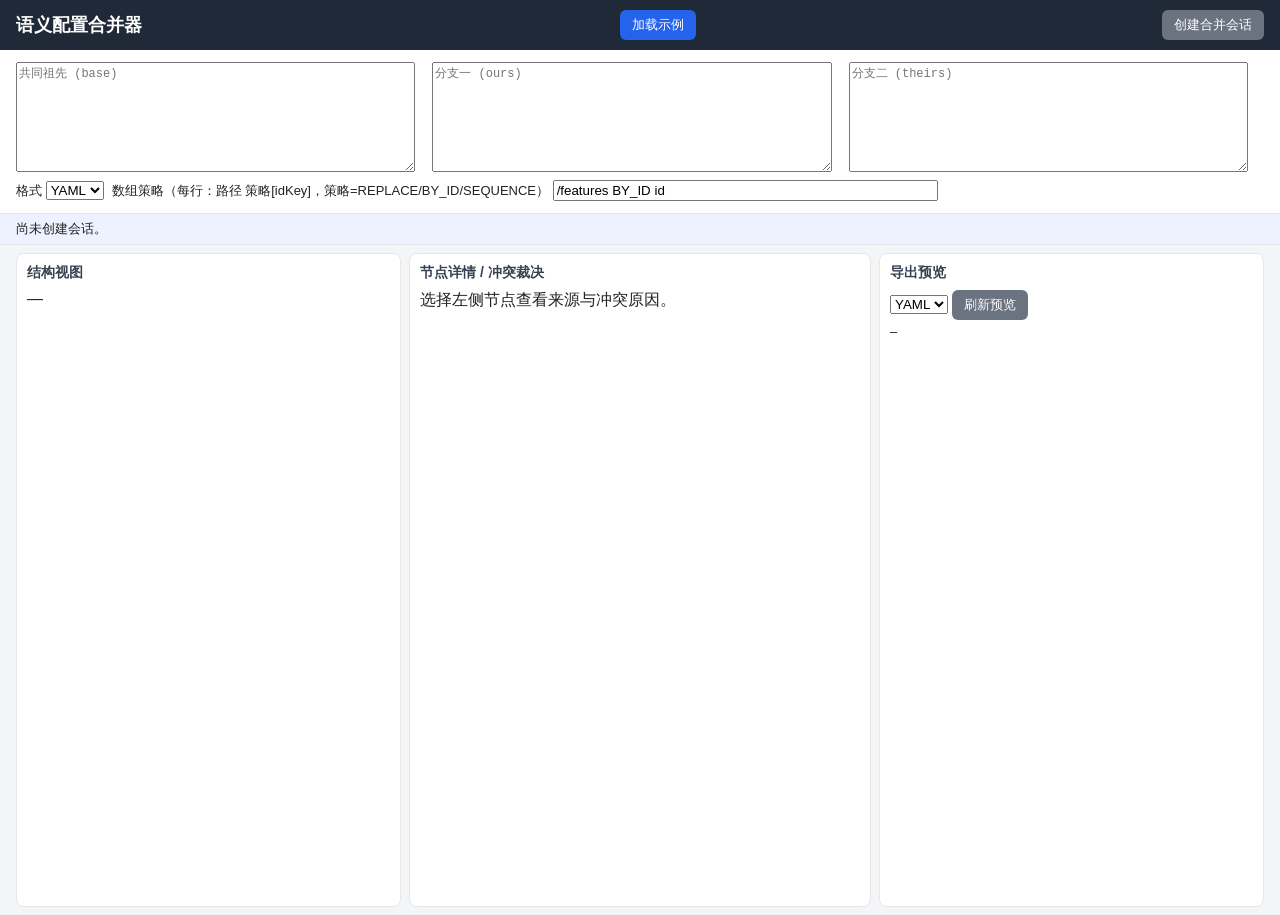
==== src/main/resources/static/index.html @ f863fae4 "pwgsb 1169 run A: product snapshot (session 01a0c566-7060-7b93-9cdb-73a87e50f35b)" ====
<!DOCTYPE html>
<html lang="zh-CN">
<head>
<meta charset="utf-8">
<title>语义配置合并器</title>
<style>
  * { box-sizing: border-box; }
  body { margin: 0; font-family: -apple-system, "PingFang SC", "Microsoft YaHei", sans-serif; background: #f4f5f7; color: #222; }
  header { background: #1f2937; color: #fff; padding: 10px 16px; display: flex; align-items: center; gap: 12px; }
  header h1 { font-size: 18px; margin: 0; }
  header button { margin-left: auto; }
  button { background: #2563eb; color: #fff; border: 0; border-radius: 6px; padding: 6px 12px; cursor: pointer; font-size: 13px; }
  button.secondary { background: #6b7280; }
  button:disabled { background: #9ca3af; cursor: not-allowed; }
  #setup { padding: 12px 16px; background: #fff; border-bottom: 1px solid #e5e7eb; }
  #setup textarea { width: 32%; height: 110px; font-family: ui-monospace, monospace; font-size: 12px; margin-right: 1%; vertical-align: top; }
  #setup .bar { margin-top: 8px; display: flex; gap: 8px; align-items: center; }
  #status { padding: 6px 16px; font-size: 13px; background: #eef2ff; border-bottom: 1px solid #e5e7eb; }
  #status .err { color: #b91c1c; }
  main { display: grid; grid-template-columns: 1fr 1.2fr 1fr; gap: 8px; padding: 8px 16px; height: calc(100vh - 230px); min-height: 320px; }
  .pane { background: #fff; border: 1px solid #e5e7eb; border-radius: 8px; overflow: auto; padding: 10px; }
  .pane h2 { font-size: 14px; margin: 0 0 8px; color: #374151; }
  .node { padding: 2px 4px; border-radius: 4px; cursor: pointer; font-family: ui-monospace, monospace; font-size: 12.5px; white-space: nowrap; }
  .node:hover { background: #eff6ff; }
  .node.selected { background: #dbeafe; }
  .badge { display: inline-block; font-size: 10px; border-radius: 4px; padding: 0 4px; margin-left: 4px; }
  .b-conflict { background: #fee2e2; color: #b91c1c; }
  .b-auto { background: #dcfce7; color: #15803d; }
  .b-clean { background: #f3f4f6; color: #6b7280; }
  pre { background: #f9fafb; border: 1px solid #e5e7eb; border-radius: 6px; padding: 8px; font-size: 12px; overflow: auto; margin: 6px 0; }
  .kv { font-size: 13px; margin: 4px 0; }
  .kv b { color: #374151; }
  .origin { display: inline-block; background: #ede9fe; color: #5b21b6; border-radius: 4px; padding: 1px 6px; font-size: 11px; margin: 1px 2px; }
  .choices button { margin-right: 6px; margin-bottom: 6px; }
  .suggestion { background: #fef9c3; border: 1px solid #fde047; border-radius: 6px; padding: 6px; font-size: 12px; margin: 6px 0; }
  #preview { white-space: pre; font-family: ui-monospace, monospace; font-size: 12px; }
</style>
</head>
<body>
<header>
  <h1>语义配置合并器</h1>
  <span id="sessInfo" style="font-size:12px;color:#9ca3af"></span>
  <button onclick="loadSample()">加载示例</button>
  <button class="secondary" onclick="createSession()">创建合并会话</button>
</header>
<div id="setup">
  <textarea id="base" placeholder="共同祖先 (base)"></textarea>
  <textarea id="ours" placeholder="分支一 (ours)"></textarea>
  <textarea id="theirs" placeholder="分支二 (theirs)"></textarea>
  <div class="bar">
    <label style="font-size:13px">格式
      <select id="format"><option>YAML</option><option>JSON</option></select>
    </label>
    <label style="font-size:13px">数组策略（每行：路径 策略[idKey]，策略=REPLACE/BY_ID/SEQUENCE）
      <input id="policies" size="46" value="/features BY_ID id">
    </label>
  </div>
</div>
<div id="status">尚未创建会话。</div>
<main>
  <div class="pane"><h2>结构视图</h2><div id="tree">—</div></div>
  <div class="pane"><h2>节点详情 / 冲突裁决</h2><div id="detail">选择左侧节点查看来源与冲突原因。</div></div>
  <div class="pane"><h2>导出预览</h2>
    <div style="margin-bottom:6px">
      <select id="expFmt"><option value="yaml">YAML</option><option value="json">JSON</option></select>
      <button class="secondary" onclick="refreshExport()">刷新预览</button>
    </div>
    <div id="preview">—</div>
  </div>
</main>
<script>
let session = null;
let selectedPath = '/';

function esc(s){ return String(s).replace(/[&<>]/g, c => ({'&':'&amp;','<':'&lt;','>':'&gt;'}[c])); }

function loadSample(){
  fetch('/api/sample').then(r=>r.json()).then(j=>{
    document.getElementById('base').value = j.base;
    document.getElementById('ours').value = j.ours;
    document.getElementById('theirs').value = j.theirs;
    document.getElementById('format').value = j.format;
    document.getElementById('policies').value =
      j.policies.arrays.map(a=>`${a.path} ${a.strategy} ${a.idKey||''}`.trim()).join('\n');
  });
}

function parsePolicies(){
  const lines = document.getElementById('policies').value.split('\n').map(s=>s.trim()).filter(Boolean);
  return lines.map(l=>{
    const [path, strategy, idKey] = l.split(/\s+/);
    return { path, strategy, idKey: idKey || 'id' };
  });
}

function createSession(){
  const body = {
    name: '手工会话', format: document.getElementById('format').value,
    base: document.getElementById('base').value,
    ours: document.getElementById('ours').value,
    theirs: document.getElementById('theirs').value,
    policies: { version: 'v1', arrays: parsePolicies() }
  };
  fetch('/api/sessions', {method:'POST', headers:{'Content-Type':'application/json'}, body: JSON.stringify(body)})
    .then(r=>r.json()).then(j=>{
      if(j.error){ setStatus('创建失败：'+j.message, true); return; }
      session = j; renderAll();
    });
}

function setStatus(msg, isErr){
  document.getElementById('status').innerHTML = isErr ? `<span class="err">${esc(msg)}</span>` : esc(msg);
}

function renderAll(){
  document.getElementById('sessInfo').textContent =
    `会话 ${session.id} · 版本 ${session.version} · 策略 ${session.policyVersion}`;
  setStatus(`已自动合并 ${session.autoCount} 项，待解决冲突 ${session.conflictCount} 项。`);
  fetch(`/api/sessions/${session.id}/tree`).then(r=>r.json()).then(t=>{
    document.getElementById('tree').innerHTML = renderNode(t, '（根）', 0);
    bindTree();
  });
  refreshExport();
}

function renderNode(n, label, depth){
  const badge = n.status==='conflict' ? '<span class="badge b-conflict">冲突</span>'
    : n.status==='auto' ? '<span class="badge b-auto">自动</span>'
    : '<span class="badge b-clean">一致</span>';
  const val = n.type==='scalar' ? ` = ${esc(n.value)}` : n.type==='null' ? ' = null' : '';
  let html = `<div class="node" data-path="${esc(n.path)}" style="padding-left:${depth*14+4}px">${esc(label)}${val}${badge}</div>`;
  if(n.type==='object'){
    for(const k of Object.keys(n.children)) html += renderNode(n.children[k], k, depth+1);
  } else if(n.type==='array'){
    n.children.forEach((c,i)=>{ html += renderNode(c, `[${i}]`, depth+1); });
  }
  return html;
}

function bindTree(){
  document.querySelectorAll('.node').forEach(el=>{
    el.onclick = ()=>{
      document.querySelectorAll('.node').forEach(x=>x.classList.remove('selected'));
      el.classList.add('selected');
      selectedPath = el.dataset.path;
      showDetail(selectedPath);
    };
  });
}

function originsHtml(os){
  if(!os || !os.length) return '<span class="origin">无记录</span>';
  return os.map(o=>`<span class="origin">${esc(o.source)}${o.note?(' · '+esc(o.note)):''}</span>`).join(' → ');
}

function showDetail(path){
  fetch(`/api/sessions/${session.id}/node?path=${encodeURIComponent(path)}`)
    .then(r=>r.json()).then(j=>{
      let html = `<div class="kv"><b>路径：</b>${esc(j.path)}</div>
        <div class="kv"><b>指纹：</b><code>${esc(j.fingerprint.slice(0,16))}…</code></div>
        <div class="kv"><b>来源链：</b>${originsHtml(j.origins)}</div>
        <div class="kv"><b>合并结果：</b></div><pre>${esc(j.value)}</pre>`;
      if(j.conflict){
        const c = j.conflict;
        html += `<div class="kv"><b>冲突原因：</b><span class="badge b-conflict">${esc(c.reason)}</span> ${esc(c.detail)}</div>
          <div class="kv"><b>base：</b></div><pre>${esc(c.base)}</pre>
          <div class="kv"><b>ours：</b></div><pre>${esc(c.ours)}</pre>
          <div class="kv"><b>theirs：</b></div><pre>${esc(c.theirs)}</pre>`;
        if(c.suggestion) html += `<div class="suggestion">💡 ${esc(c.suggestion)}</div>`;
        html += `<div class="choices">
          <button onclick="resolve('${esc(c.path)}','ours')">采用 ours</button>
          <button onclick="resolve('${esc(c.path)}','theirs')">采用 theirs</button>
          <button onclick="resolve('${esc(c.path)}','base')">保留 base</button>
          <button onclick="resolve('${esc(c.path)}','delete')">删除该项</button>
        </div>`;
      }
      document.getElementById('detail').innerHTML = html;
    });
}

function resolve(path, choice){
  const body = { expectedVersion: session.version, resolutions: [{ path, choice }] };
  fetch(`/api/sessions/${session.id}/resolve`, {method:'POST', headers:{'Content-Type':'application/json'}, body: JSON.stringify(body)})
    .then(r=>r.json().then(j=>({code:r.status, j})))
    .then(({code,j})=>{
      if(code===409){ setStatus('提交被拒绝：'+j.message, true); return; }
      if(j.error){ setStatus(j.message, true); return; }
      session = j; renderAll();
      setStatus(`裁决已保存（可重放）。剩余冲突 ${session.conflictCount} 项。`);
    });
}

function refreshExport(){
  if(!session) return;
  const fmt = document.getElementById('expFmt').value;
  fetch(`/api/sessions/${session.id}/export?fmt=${fmt}`).then(r=>r.json()).then(j=>{
    document.getElementById('preview').textContent = j.text || '（空）';
  });
}
</script>
</body>
</html>
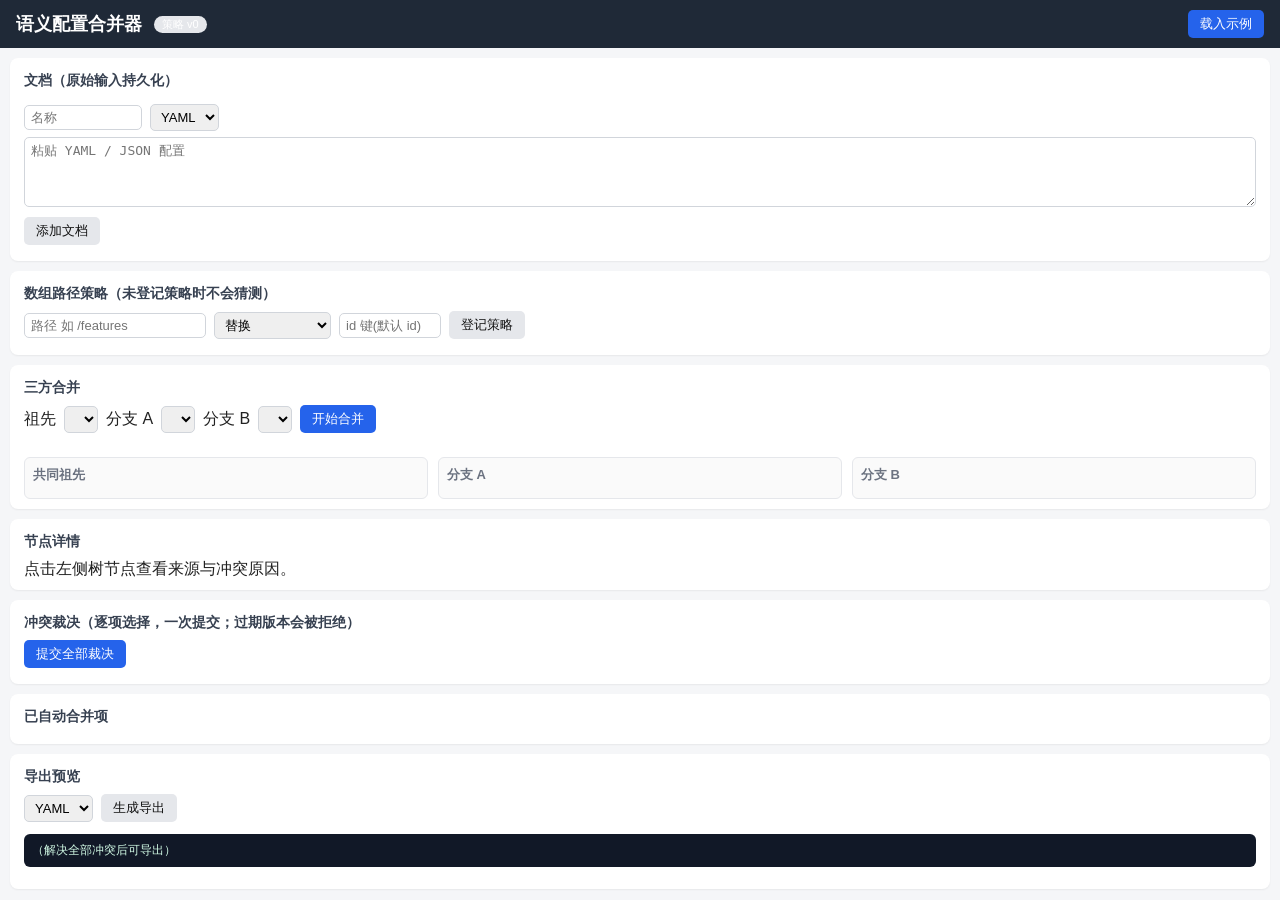
==== commit 0ef699c8: "pwgsb 1169 run B: product snapshot (session 01a0c5db-8697-7f63-a331-c51d2de52493)" ====
--- a/src/main/resources/static/index.html
+++ b/src/main/resources/static/index.html
@@ -1,202 +1,319 @@
 <!DOCTYPE html>
-<html lang="zh-CN">
+<html lang="zh">
 <head>
 <meta charset="utf-8">
 <title>语义配置合并器</title>
 <style>
   * { box-sizing: border-box; }
-  body { margin: 0; font-family: -apple-system, "PingFang SC", "Microsoft YaHei", sans-serif; background: #f4f5f7; color: #222; }
+  body { font-family: -apple-system, "PingFang SC", sans-serif; margin: 0; background: #f5f6f8; color: #222; }
   header { background: #1f2937; color: #fff; padding: 10px 16px; display: flex; align-items: center; gap: 12px; }
   header h1 { font-size: 18px; margin: 0; }
   header button { margin-left: auto; }
-  button { background: #2563eb; color: #fff; border: 0; border-radius: 6px; padding: 6px 12px; cursor: pointer; font-size: 13px; }
-  button.secondary { background: #6b7280; }
-  button:disabled { background: #9ca3af; cursor: not-allowed; }
-  #setup { padding: 12px 16px; background: #fff; border-bottom: 1px solid #e5e7eb; }
-  #setup textarea { width: 32%; height: 110px; font-family: ui-monospace, monospace; font-size: 12px; margin-right: 1%; vertical-align: top; }
-  #setup .bar { margin-top: 8px; display: flex; gap: 8px; align-items: center; }
-  #status { padding: 6px 16px; font-size: 13px; background: #eef2ff; border-bottom: 1px solid #e5e7eb; }
-  #status .err { color: #b91c1c; }
-  main { display: grid; grid-template-columns: 1fr 1.2fr 1fr; gap: 8px; padding: 8px 16px; height: calc(100vh - 230px); min-height: 320px; }
-  .pane { background: #fff; border: 1px solid #e5e7eb; border-radius: 8px; overflow: auto; padding: 10px; }
-  .pane h2 { font-size: 14px; margin: 0 0 8px; color: #374151; }
-  .node { padding: 2px 4px; border-radius: 4px; cursor: pointer; font-family: ui-monospace, monospace; font-size: 12.5px; white-space: nowrap; }
-  .node:hover { background: #eff6ff; }
-  .node.selected { background: #dbeafe; }
-  .badge { display: inline-block; font-size: 10px; border-radius: 4px; padding: 0 4px; margin-left: 4px; }
-  .b-conflict { background: #fee2e2; color: #b91c1c; }
-  .b-auto { background: #dcfce7; color: #15803d; }
-  .b-clean { background: #f3f4f6; color: #6b7280; }
-  pre { background: #f9fafb; border: 1px solid #e5e7eb; border-radius: 6px; padding: 8px; font-size: 12px; overflow: auto; margin: 6px 0; }
-  .kv { font-size: 13px; margin: 4px 0; }
+  section { background: #fff; margin: 10px; padding: 10px 14px; border-radius: 8px; box-shadow: 0 1px 2px rgba(0,0,0,.06); }
+  h2 { font-size: 14px; margin: 4px 0 8px; color: #374151; }
+  button { background: #2563eb; color: #fff; border: 0; border-radius: 5px; padding: 5px 12px; cursor: pointer; font-size: 13px; }
+  button.ghost { background: #e5e7eb; color: #111; }
+  select, input, textarea { font-size: 13px; padding: 4px 6px; border: 1px solid #d1d5db; border-radius: 5px; }
+  textarea { width: 100%; font-family: ui-monospace, monospace; }
+  .row { display: flex; gap: 8px; align-items: center; flex-wrap: wrap; margin: 6px 0; }
+  .cols { display: grid; grid-template-columns: 1fr 1fr 1fr; gap: 10px; }
+  .col { background: #fafafa; border: 1px solid #e5e7eb; border-radius: 6px; padding: 8px; max-height: 420px; overflow: auto; }
+  .col h3 { margin: 0 0 6px; font-size: 13px; color: #6b7280; }
+  .node { padding: 1px 4px; border-radius: 4px; cursor: pointer; white-space: nowrap; font-family: ui-monospace, monospace; font-size: 12px; }
+  .node:hover { background: #e0e7ff; }
+  .node.selected { background: #c7d2fe; }
+  .node.conflict { color: #b91c1c; font-weight: 600; }
+  .conflict-badge { color: #b91c1c; font-size: 11px; }
+  .kv { font-size: 12px; margin: 2px 0; }
   .kv b { color: #374151; }
-  .origin { display: inline-block; background: #ede9fe; color: #5b21b6; border-radius: 4px; padding: 1px 6px; font-size: 11px; margin: 1px 2px; }
-  .choices button { margin-right: 6px; margin-bottom: 6px; }
-  .suggestion { background: #fef9c3; border: 1px solid #fde047; border-radius: 6px; padding: 6px; font-size: 12px; margin: 6px 0; }
-  #preview { white-space: pre; font-family: ui-monospace, monospace; font-size: 12px; }
+  .chain { color: #6b7280; font-size: 11px; }
+  .conflict-card { border: 1px solid #fecaca; background: #fff7f7; border-radius: 6px; padding: 8px; margin: 6px 0; }
+  .conflict-card.resolved { border-color: #bbf7d0; background: #f0fdf4; }
+  .conflict-card.auto { border-color: #bfdbfe; background: #eff6ff; }
+  .item { font-size: 12px; color: #374151; }
+  #msg { color: #b91c1c; font-size: 13px; min-height: 18px; }
+  .pill { font-size: 11px; background: #e5e7eb; border-radius: 10px; padding: 1px 8px; }
+  pre { background: #111827; color: #d1fae5; padding: 8px; border-radius: 6px; overflow: auto; font-size: 12px; max-height: 300px; }
+  table { border-collapse: collapse; font-size: 12px; }
+  td, th { border: 1px solid #e5e7eb; padding: 3px 8px; }
 </style>
 </head>
 <body>
 <header>
   <h1>语义配置合并器</h1>
-  <span id="sessInfo" style="font-size:12px;color:#9ca3af"></span>
-  <button onclick="loadSample()">加载示例</button>
-  <button class="secondary" onclick="createSession()">创建合并会话</button>
+  <span class="pill" id="policyVer">策略 v0</span>
+  <button onclick="loadDemo()">载入示例</button>
 </header>
-<div id="setup">
-  <textarea id="base" placeholder="共同祖先 (base)"></textarea>
-  <textarea id="ours" placeholder="分支一 (ours)"></textarea>
-  <textarea id="theirs" placeholder="分支二 (theirs)"></textarea>
-  <div class="bar">
-    <label style="font-size:13px">格式
-      <select id="format"><option>YAML</option><option>JSON</option></select>
-    </label>
-    <label style="font-size:13px">数组策略（每行：路径 策略[idKey]，策略=REPLACE/BY_ID/SEQUENCE）
-      <input id="policies" size="46" value="/features BY_ID id">
-    </label>
-  </div>
-</div>
-<div id="status">尚未创建会话。</div>
-<main>
-  <div class="pane"><h2>结构视图</h2><div id="tree">—</div></div>
-  <div class="pane"><h2>节点详情 / 冲突裁决</h2><div id="detail">选择左侧节点查看来源与冲突原因。</div></div>
-  <div class="pane"><h2>导出预览</h2>
-    <div style="margin-bottom:6px">
-      <select id="expFmt"><option value="yaml">YAML</option><option value="json">JSON</option></select>
-      <button class="secondary" onclick="refreshExport()">刷新预览</button>
-    </div>
-    <div id="preview">—</div>
-  </div>
-</main>
+
+<section>
+  <h2>文档（原始输入持久化）</h2>
+  <div class="row" id="docList"></div>
+  <div class="row">
+    <input id="docName" placeholder="名称" size="12">
+    <select id="docFormat"><option value="yaml">YAML</option><option value="json">JSON</option></select>
+  </div>
+  <textarea id="docText" rows="4" placeholder="粘贴 YAML / JSON 配置"></textarea>
+  <div class="row"><button class="ghost" onclick="addDoc()">添加文档</button></div>
+</section>
+
+<section>
+  <h2>数组路径策略（未登记策略时不会猜测）</h2>
+  <div class="row">
+    <input id="polPath" placeholder="路径 如 /features" size="20">
+    <select id="polStrategy">
+      <option value="replace">替换</option>
+      <option value="by_id">按稳定 id 合并</option>
+      <option value="ordered">有序序列</option>
+    </select>
+    <input id="polIdKey" placeholder="id 键(默认 id)" size="10">
+    <button class="ghost" onclick="addPolicy()">登记策略</button>
+  </div>
+  <table id="polTable"></table>
+</section>
+
+<section>
+  <h2>三方合并</h2>
+  <div class="row">
+    祖先 <select id="selBase"></select>
+    分支 A <select id="selOurs"></select>
+    分支 B <select id="selTheirs"></select>
+    <button onclick="startMerge()">开始合并</button>
+    <span id="mergeInfo"></span>
+  </div>
+  <div id="msg"></div>
+  <div class="cols">
+    <div class="col"><h3>共同祖先</h3><div id="treeBase"></div></div>
+    <div class="col"><h3>分支 A</h3><div id="treeOurs"></div></div>
+    <div class="col"><h3>分支 B</h3><div id="treeTheirs"></div></div>
+  </div>
+</section>
+
+<section>
+  <h2>节点详情</h2>
+  <div id="nodeDetail">点击左侧树节点查看来源与冲突原因。</div>
+</section>
+
+<section>
+  <h2>冲突裁决（逐项选择，一次提交；过期版本会被拒绝）</h2>
+  <div id="conflictList"></div>
+  <div class="row">
+    <button onclick="submitResolutions()">提交全部裁决</button>
+    <span id="verInfo"></span>
+  </div>
+</section>
+
+<section>
+  <h2>已自动合并项</h2>
+  <div id="itemList"></div>
+</section>
+
+<section>
+  <h2>导出预览</h2>
+  <div class="row">
+    <select id="expFormat"><option value="yaml">YAML</option><option value="json">JSON</option></select>
+    <button class="ghost" onclick="doExport()">生成导出</button>
+    <span id="expFp"></span>
+  </div>
+  <pre id="expText">（解决全部冲突后可导出）</pre>
+</section>
+
 <script>
-let session = null;
-let selectedPath = '/';
-
-function esc(s){ return String(s).replace(/[&<>]/g, c => ({'&':'&amp;','<':'&lt;','>':'&gt;'}[c])); }
-
-function loadSample(){
-  fetch('/api/sample').then(r=>r.json()).then(j=>{
-    document.getElementById('base').value = j.base;
-    document.getElementById('ours').value = j.ours;
-    document.getElementById('theirs').value = j.theirs;
-    document.getElementById('format').value = j.format;
-    document.getElementById('policies').value =
-      j.policies.arrays.map(a=>`${a.path} ${a.strategy} ${a.idKey||''}`.trim()).join('\n');
+let state = null, session = null, pending = {};
+
+async function api(path, method, body) {
+  const res = await fetch('/api/' + path, {
+    method: method || 'GET',
+    headers: {'Content-Type': 'application/json'},
+    body: body ? JSON.stringify(body) : undefined
   });
-}
-
-function parsePolicies(){
-  const lines = document.getElementById('policies').value.split('\n').map(s=>s.trim()).filter(Boolean);
-  return lines.map(l=>{
-    const [path, strategy, idKey] = l.split(/\s+/);
-    return { path, strategy, idKey: idKey || 'id' };
-  });
-}
-
-function createSession(){
-  const body = {
-    name: '手工会话', format: document.getElementById('format').value,
-    base: document.getElementById('base').value,
-    ours: document.getElementById('ours').value,
-    theirs: document.getElementById('theirs').value,
-    policies: { version: 'v1', arrays: parsePolicies() }
-  };
-  fetch('/api/sessions', {method:'POST', headers:{'Content-Type':'application/json'}, body: JSON.stringify(body)})
-    .then(r=>r.json()).then(j=>{
-      if(j.error){ setStatus('创建失败：'+j.message, true); return; }
-      session = j; renderAll();
+  const data = await res.json();
+  if (!res.ok) {
+    if (res.status === 409) throw {conflict: true, ...data};
+    throw {error: data.error || res.status};
+  }
+  return data;
+}
+
+function esc(s) { return String(s ?? '').replace(/[&<>]/g, c => ({'&':'&amp;','<':'&lt;','>':'&gt;'}[c])); }
+
+async function refresh() {
+  state = await api('state');
+  document.getElementById('policyVer').textContent = '策略 v' + state.policyVersion;
+  document.getElementById('docList').innerHTML = state.documents.map(d =>
+    `<span class="pill">${esc(d.name)} (${d.format})</span>`).join(' ');
+  for (const id of ['selBase','selOurs','selTheirs']) {
+    document.getElementById(id).innerHTML = state.documents.map(d =>
+      `<option value="${d.id}">${esc(d.name)}</option>`).join('');
+  }
+  renderPolicies();
+}
+
+function renderPolicies() {
+  const rows = Object.entries(state.policies).map(([p, v]) =>
+    `<tr><td>${esc(p)}</td><td>${esc(v.strategy)}</td><td>${esc(v.idKey)}</td></tr>`).join('');
+  document.getElementById('polTable').innerHTML =
+    '<tr><th>路径</th><th>策略</th><th>id 键</th></tr>' + rows;
+}
+
+async function addDoc() {
+  try {
+    await api('documents', 'POST', {
+      name: document.getElementById('docName').value || 'doc',
+      format: document.getElementById('docFormat').value,
+      text: document.getElementById('docText').value
     });
-}
-
-function setStatus(msg, isErr){
-  document.getElementById('status').innerHTML = isErr ? `<span class="err">${esc(msg)}</span>` : esc(msg);
-}
-
-function renderAll(){
-  document.getElementById('sessInfo').textContent =
-    `会话 ${session.id} · 版本 ${session.version} · 策略 ${session.policyVersion}`;
-  setStatus(`已自动合并 ${session.autoCount} 项，待解决冲突 ${session.conflictCount} 项。`);
-  fetch(`/api/sessions/${session.id}/tree`).then(r=>r.json()).then(t=>{
-    document.getElementById('tree').innerHTML = renderNode(t, '（根）', 0);
-    bindTree();
-  });
-  refreshExport();
-}
-
-function renderNode(n, label, depth){
-  const badge = n.status==='conflict' ? '<span class="badge b-conflict">冲突</span>'
-    : n.status==='auto' ? '<span class="badge b-auto">自动</span>'
-    : '<span class="badge b-clean">一致</span>';
-  const val = n.type==='scalar' ? ` = ${esc(n.value)}` : n.type==='null' ? ' = null' : '';
-  let html = `<div class="node" data-path="${esc(n.path)}" style="padding-left:${depth*14+4}px">${esc(label)}${val}${badge}</div>`;
-  if(n.type==='object'){
-    for(const k of Object.keys(n.children)) html += renderNode(n.children[k], k, depth+1);
-  } else if(n.type==='array'){
-    n.children.forEach((c,i)=>{ html += renderNode(c, `[${i}]`, depth+1); });
-  }
-  return html;
-}
-
-function bindTree(){
-  document.querySelectorAll('.node').forEach(el=>{
-    el.onclick = ()=>{
-      document.querySelectorAll('.node').forEach(x=>x.classList.remove('selected'));
-      el.classList.add('selected');
-      selectedPath = el.dataset.path;
-      showDetail(selectedPath);
-    };
-  });
-}
-
-function originsHtml(os){
-  if(!os || !os.length) return '<span class="origin">无记录</span>';
-  return os.map(o=>`<span class="origin">${esc(o.source)}${o.note?(' · '+esc(o.note)):''}</span>`).join(' → ');
-}
-
-function showDetail(path){
-  fetch(`/api/sessions/${session.id}/node?path=${encodeURIComponent(path)}`)
-    .then(r=>r.json()).then(j=>{
-      let html = `<div class="kv"><b>路径：</b>${esc(j.path)}</div>
-        <div class="kv"><b>指纹：</b><code>${esc(j.fingerprint.slice(0,16))}…</code></div>
-        <div class="kv"><b>来源链：</b>${originsHtml(j.origins)}</div>
-        <div class="kv"><b>合并结果：</b></div><pre>${esc(j.value)}</pre>`;
-      if(j.conflict){
-        const c = j.conflict;
-        html += `<div class="kv"><b>冲突原因：</b><span class="badge b-conflict">${esc(c.reason)}</span> ${esc(c.detail)}</div>
-          <div class="kv"><b>base：</b></div><pre>${esc(c.base)}</pre>
-          <div class="kv"><b>ours：</b></div><pre>${esc(c.ours)}</pre>
-          <div class="kv"><b>theirs：</b></div><pre>${esc(c.theirs)}</pre>`;
-        if(c.suggestion) html += `<div class="suggestion">💡 ${esc(c.suggestion)}</div>`;
-        html += `<div class="choices">
-          <button onclick="resolve('${esc(c.path)}','ours')">采用 ours</button>
-          <button onclick="resolve('${esc(c.path)}','theirs')">采用 theirs</button>
-          <button onclick="resolve('${esc(c.path)}','base')">保留 base</button>
-          <button onclick="resolve('${esc(c.path)}','delete')">删除该项</button>
-        </div>`;
-      }
-      document.getElementById('detail').innerHTML = html;
+    document.getElementById('docText').value = '';
+    await refresh();
+  } catch (e) { showMsg(e.error); }
+}
+
+async function addPolicy() {
+  const p = document.getElementById('polPath').value.trim();
+  if (!p) return;
+  const policies = {...state.policies};
+  policies[p] = {strategy: document.getElementById('polStrategy').value,
+                 idKey: document.getElementById('polIdKey').value || 'id'};
+  await api('policies', 'PUT', {policies});
+  await refresh();
+}
+
+async function loadDemo() {
+  const d = await api('demo', 'POST', {});
+  await refresh();
+  document.getElementById('selBase').value = d.baseId;
+  document.getElementById('selOurs').value = d.oursId;
+  document.getElementById('selTheirs').value = d.theirsId;
+  await startMerge();
+}
+
+async function startMerge() {
+  showMsg('');
+  pending = {};
+  try {
+    session = await api('merges', 'POST', {
+      baseId: document.getElementById('selBase').value,
+      oursId: document.getElementById('selOurs').value,
+      theirsId: document.getElementById('selTheirs').value
     });
-}
-
-function resolve(path, choice){
-  const body = { expectedVersion: session.version, resolutions: [{ path, choice }] };
-  fetch(`/api/sessions/${session.id}/resolve`, {method:'POST', headers:{'Content-Type':'application/json'}, body: JSON.stringify(body)})
-    .then(r=>r.json().then(j=>({code:r.status, j})))
-    .then(({code,j})=>{
-      if(code===409){ setStatus('提交被拒绝：'+j.message, true); return; }
-      if(j.error){ setStatus(j.message, true); return; }
-      session = j; renderAll();
-      setStatus(`裁决已保存（可重放）。剩余冲突 ${session.conflictCount} 项。`);
-    });
-}
-
-function refreshExport(){
-  if(!session) return;
-  const fmt = document.getElementById('expFmt').value;
-  fetch(`/api/sessions/${session.id}/export?fmt=${fmt}`).then(r=>r.json()).then(j=>{
-    document.getElementById('preview').textContent = j.text || '（空）';
-  });
-}
+    renderSession();
+  } catch (e) { showMsg(e.error); }
+}
+
+function conflictPaths() {
+  return new Set((session?.conflicts || []).filter(c => c.status === 'open').map(c => c.path));
+}
+
+function renderTree(node, elId) {
+  const conflicts = conflictPaths();
+  function rec(n, depth) {
+    if (!n || n.type === 'absent') return '';
+    const pad = 'style="padding-left:' + (depth * 14) + 'px"';
+    const isC = conflicts.has(n.path);
+    const label = n.key != null ? esc(n.key) + ': ' : '';
+    const val = n.type === 'scalar' || n.type === 'null' ? esc(n.value) : '';
+    let html = `<div class="node ${isC ? 'conflict' : ''}" data-path="${esc(n.path)}" ${pad}` +
+      ` onclick="selectNode(event,'${esc(n.path)}')">${label}${val}` +
+      (isC ? ' <span class="conflict-badge">⚡冲突</span>' : '') + '</div>';
+    for (const c of (n.children || [])) html += rec(c, depth + 1);
+    return html;
+  }
+  document.getElementById(elId).innerHTML = rec(node, 0);
+}
+
+function findNode(n, path) {
+  if (!n) return null;
+  if (n.path === path) return n;
+  for (const c of (n.children || [])) { const r = findNode(c, path); if (r) return r; }
+  return null;
+}
+
+function selectNode(ev, path) {
+  ev.stopPropagation();
+  document.querySelectorAll('.node.selected').forEach(e => e.classList.remove('selected'));
+  ev.currentTarget.classList.add('selected');
+  const c = (session.conflicts || []).find(x => x.path === path);
+  const n = findNode(session.trees.base, path) || findNode(session.trees.ours, path) ||
+            findNode(session.trees.theirs, path) || findNode(session.trees.result, path);
+  let html = `<div class="kv"><b>路径:</b> ${esc(path || '/')}</div>`;
+  if (n) {
+    html += `<div class="kv"><b>来源:</b> ${esc(n.source || '—')}</div>`;
+    html += `<div class="kv"><b>来源链:</b> <span class="chain">${esc((n.sourceChain || []).join(' → ') || '—')}</span></div>`;
+  }
+  if (c) {
+    html += `<div class="kv"><b>冲突原因:</b> ${esc(c.reason)}（状态: ${esc(c.status)}）</div>`;
+    html += `<div class="kv"><b>祖先:</b> ${esc(JSON.stringify(c.base))} <b>A:</b> ${esc(JSON.stringify(c.ours))} <b>B:</b> ${esc(JSON.stringify(c.theirs))}</div>`;
+  }
+  document.getElementById('nodeDetail').innerHTML = html;
+}
+
+function renderSession() {
+  renderTree(session.trees.base, 'treeBase');
+  renderTree(session.trees.ours, 'treeOurs');
+  renderTree(session.trees.theirs, 'treeTheirs');
+  document.getElementById('mergeInfo').textContent =
+    `合并 ${session.id} · 版本 ${session.version} · 冲突 ${session.conflicts.filter(c=>c.status==='open').length}`;
+  document.getElementById('verInfo').textContent = '当前版本: ' + session.version;
+  renderConflicts();
+  document.getElementById('itemList').innerHTML = session.items.map(i =>
+    `<div class="item">✔ <b>${esc(i.path || '/')}</b> ${esc(i.action)} <span class="chain">${esc(i.sourceChain.join(' → '))}</span></div>`).join('') || '（无）';
+  if (session.suggestions.length) {
+    showMsg('有 ' + session.suggestions.length + ' 条历史裁决因内容已变化仅作为建议，未自动套用。');
+  }
+}
+
+function renderConflicts() {
+  const el = document.getElementById('conflictList');
+  el.innerHTML = session.conflicts.map(c => {
+    const cls = c.status === 'open' ? '' : (c.status === 'resolved' ? 'resolved' : 'auto');
+    let opts = '';
+    if (c.status === 'open') {
+      opts = ['ours:A','theirs:B','base:祖先','null:设为 null','delete:删除'].map(s => {
+        const [v, label] = s.split(':');
+        return `<label><input type="radio" name="r_${c.id}" value="${v}" onchange="pending['${c.id}']={conflictId:'${c.id}',path:'${esc(c.path)}',resolution:'${v}'}"> ${label}</label>`;
+      }).join(' ');
+    } else {
+      opts = `<span class="pill">${esc(c.status)}: ${esc(c.resolution || '')}</span>`;
+    }
+    return `<div class="conflict-card ${cls}">
+      <div class="kv"><b>${esc(c.path)}</b> — ${esc(c.reason)}</div>
+      <div class="kv">祖先: <code>${esc(JSON.stringify(c.base))}</code></div>
+      <div class="kv">A: <code>${esc(JSON.stringify(c.ours))}</code></div>
+      <div class="kv">B: <code>${esc(JSON.stringify(c.theirs))}</code></div>
+      <div class="row">${opts}</div></div>`;
+  }).join('') || '（无冲突）';
+}
+
+async function submitResolutions() {
+  const resolutions = Object.values(pending);
+  if (!resolutions.length) { showMsg('请先为冲突选择裁决'); return; }
+  try {
+    session = await api(`merges/${session.id}/resolve`, 'POST',
+      {expectedVersion: session.version, resolutions});
+    pending = {};
+    renderSession();
+    showMsg('');
+  } catch (e) {
+    if (e.conflict) {
+      showMsg(`版本已过期（当前 ${e.currentVersion}），页面数据已刷新，请重新裁决。`);
+      session = await api('merges/' + session.id);
+      pending = {};
+      renderSession();
+    } else showMsg(e.error);
+  }
+}
+
+async function doExport() {
+  try {
+    const r = await api(`merges/${session.id}/export`, 'POST',
+      {format: document.getElementById('expFormat').value});
+    document.getElementById('expText').textContent = r.text;
+    document.getElementById('expFp').textContent = '指纹: ' + r.fingerprint.slice(0, 16) + '…';
+  } catch (e) { showMsg(e.error); }
+}
+
+function showMsg(m) { document.getElementById('msg').textContent = m || ''; }
+
+refresh();
 </script>
 </body>
 </html>
